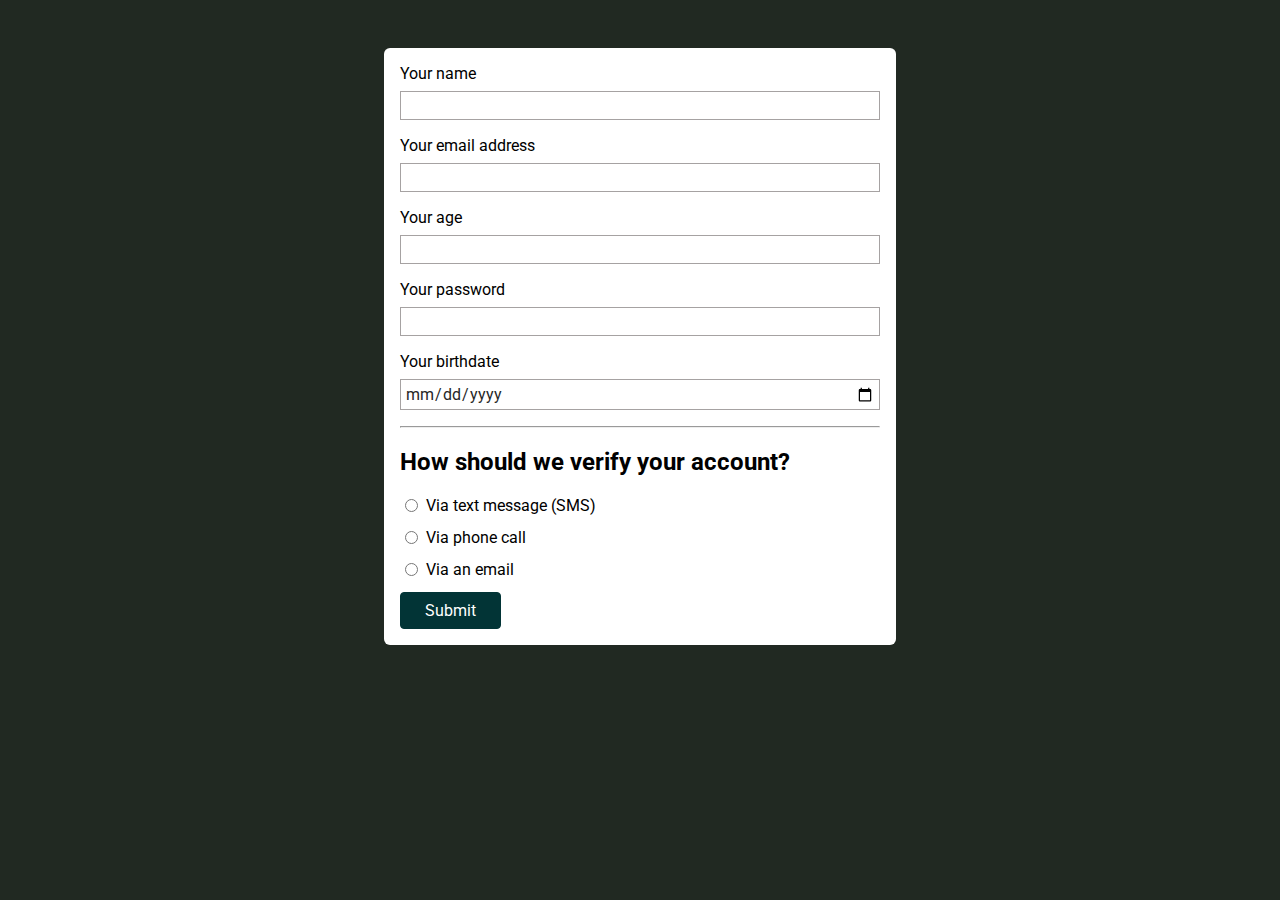
==== index.html @ 5fc11fd4 "Working with Radio Buttons" ====
<!DOCTYPE html>
<html lang="en">

<head>
  <meta charset="UTF-8">
  <meta http-equiv="X-UA-Compatible" content="IE=edge">
  <meta name="viewport" content="width=device-width, initial-scale=1.0">
  <title>HTML Forms</title>
  <!-- CSS -->
  <link rel="stylesheet" href="styles.css">
  <!-- Fonts -->
  <link rel="preconnect" href="https://fonts.googleapis.com">
  <link rel="preconnect" href="https://fonts.gstatic.com" crossorigin>
  <link href="https://fonts.googleapis.com/css2?family=Roboto:wght@400;700&display=swap" rel="stylesheet">
</head>

<body>
  <form action="/" method="GET">
    <label for="username">Your name</label>
    <input type="text" name="user-name" id="username" />
    <label for="useremail">Your email address</label>
    <input type="email" name="user-email" id="useremail" />
    <label for="userage">Your age</label>
    <input type="number" step="1" name="user-age" id="userage" />
    <label for="userpassword">Your password</label>
    <input type="password" name="user-password" id="userpassword" />
    <label for="userbirthdate">Your birthdate</label>
    <input type="date" name="user-birthdate" id="userbirthdate" />
    <hr>
    <h2>How should we verify your account?</h2>
    <div class="form-control-inline">
      <input type="radio" name="verify" id="verify-text-message" value="text-message" />
      <label for="verify-text-message">Via text message (SMS)</label>
    </div>
    <div class="form-control-inline">
      <input type="radio" name="verify" id="verify-phone" value="phone" />
      <label for="verify-phone">Via phone call</label>
    </div>
    <div class="form-control-inline">
      <input type="radio" name="verify" id="verify-email" value="email" />
      <label for="verify-email"> Via an email</label>
    </div>
    <button>Submit</button>
  </form>
</body>

</html>
---- styles.css ----
body {
  background-color: #212922;
  font-family: "Roboto", sans-serif;
}

form {
  width: 30rem;
  margin: 3rem auto;
  background-color: #fff;
  padding: 1rem;
  border-radius: 0.375rem;
}

label {
  margin-bottom: 0.5rem;
  display: block;
}

input {
  width: 100%;
  display: block;
  margin-bottom: 1rem;
  box-sizing: border-box;
  font: inherit;
  border: 1px solid #a6a2a2;
  padding: 0.25rem;
  color: #272727;
}

input:focus {
  background-color: #e2fcef;
  color: #023436;
  border-color: #023436;
  outline: none;
}

button {
  display: block;
  font: inherit;
  background-color: #023436;
  color: #fff;
  border: 1px solid #023436;
  padding: 0.5rem 1.5rem;
  border-radius: 0.25rem;
  cursor: pointer;
}

button:hover {
  background-color: #044346;
  border-color: #044346;
}

.form-control-inline {
  display: flex;
}

.form-control-inline input {
  width: auto;
  margin-right: 0.5rem;
}
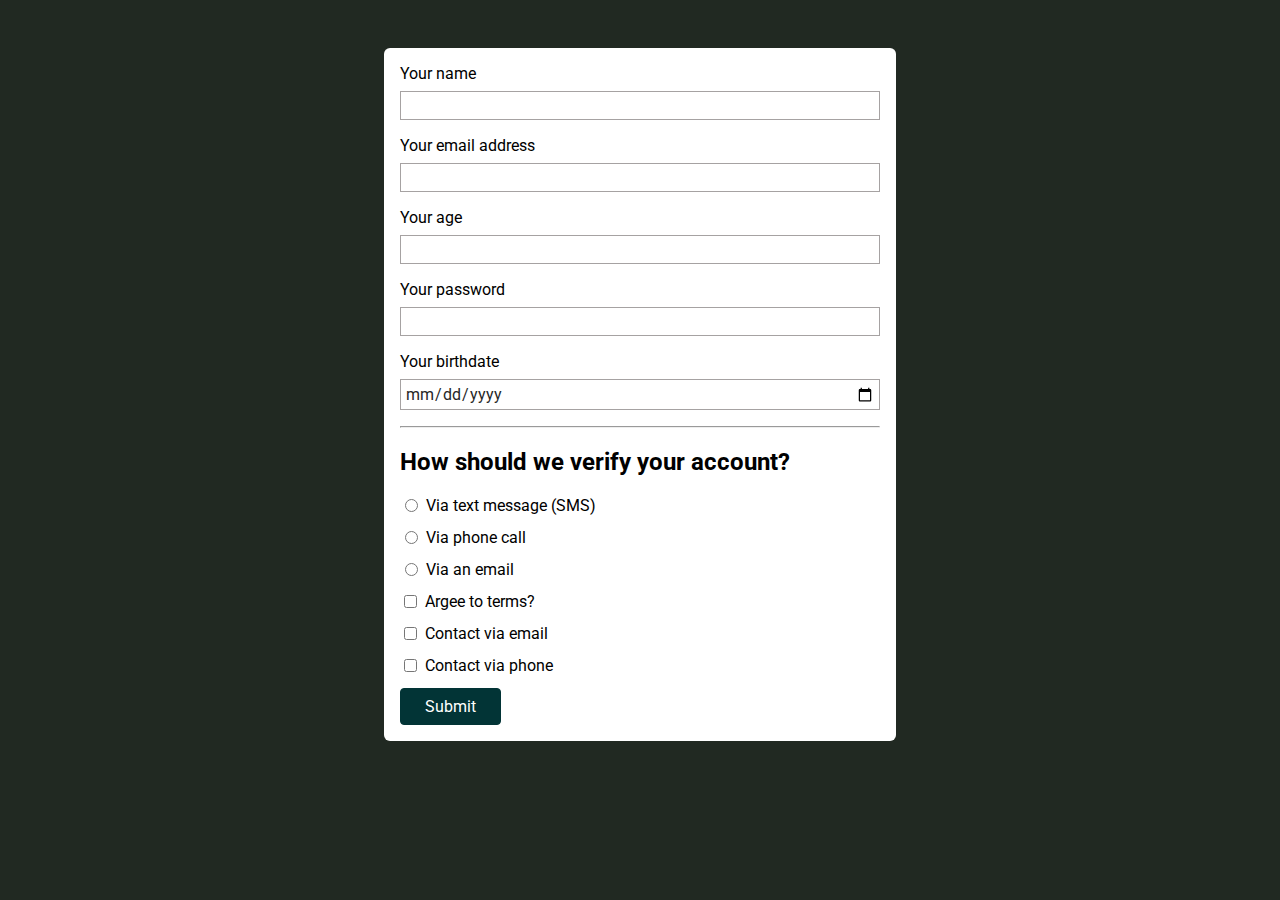
==== commit d885d60b: "Using Checkboxes" ====
--- a/index.html
+++ b/index.html
@@ -40,6 +40,19 @@
       <input type="radio" name="verify" id="verify-email" value="email" />
       <label for="verify-email"> Via an email</label>
     </div>
+
+    <div class="form-control-inline">
+      <input type="checkbox" id="agree-terms" name="terms" />
+      <label for="agree-terms">Argee to terms?</label>
+    </div>
+    <div class="form-control-inline">
+      <input type="checkbox" id="contact-email" name="contact" value="email" />
+      <label for="contact-email">Contact via email</label>
+    </div>
+    <div class="form-control-inline">
+      <input type="checkbox" id="contact-phone" name="contact" value="phone" />
+      <label for="contact-phone">Contact via phone</label>
+    </div>
     <button>Submit</button>
   </form>
 </body>
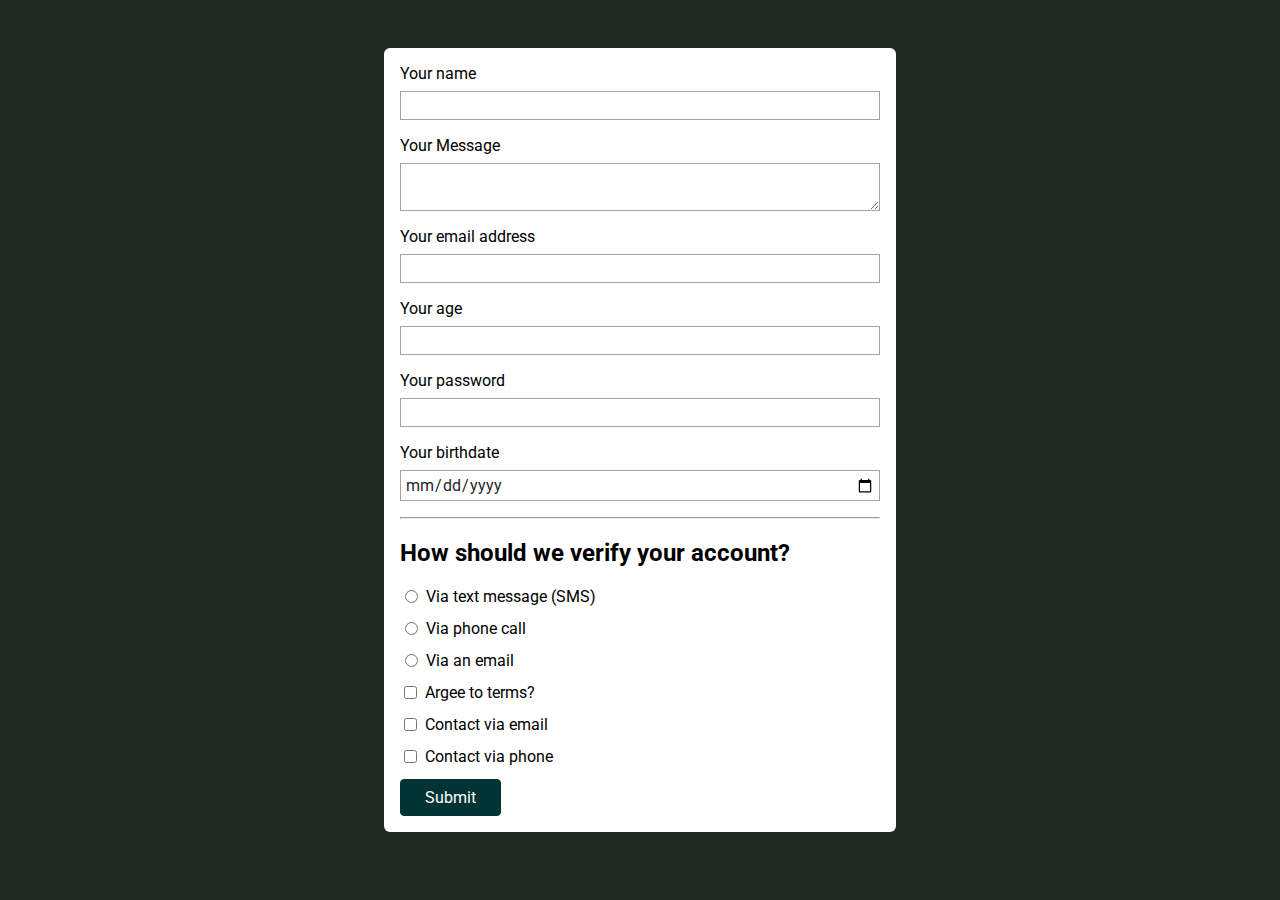
==== commit 3f2b3e86: "The Textarea Element for Longer Text" ====
--- a/index.html
+++ b/index.html
@@ -18,6 +18,10 @@
   <form action="/" method="GET">
     <label for="username">Your name</label>
     <input type="text" name="user-name" id="username" />
+
+    <label for="usermessage">Your Message</label>
+    <textarea name="user-message" id="usermessage"></textarea>
+
     <label for="useremail">Your email address</label>
     <input type="email" name="user-email" id="useremail" />
     <label for="userage">Your age</label>
--- a/styles.css
+++ b/styles.css
@@ -16,7 +16,8 @@
   display: block;
 }
 
-input {
+input,
+textarea {
   width: 100%;
   display: block;
   margin-bottom: 1rem;
@@ -27,7 +28,8 @@
   color: #272727;
 }
 
-input:focus {
+input:focus,
+textarea:focus {
   background-color: #e2fcef;
   color: #023436;
   border-color: #023436;
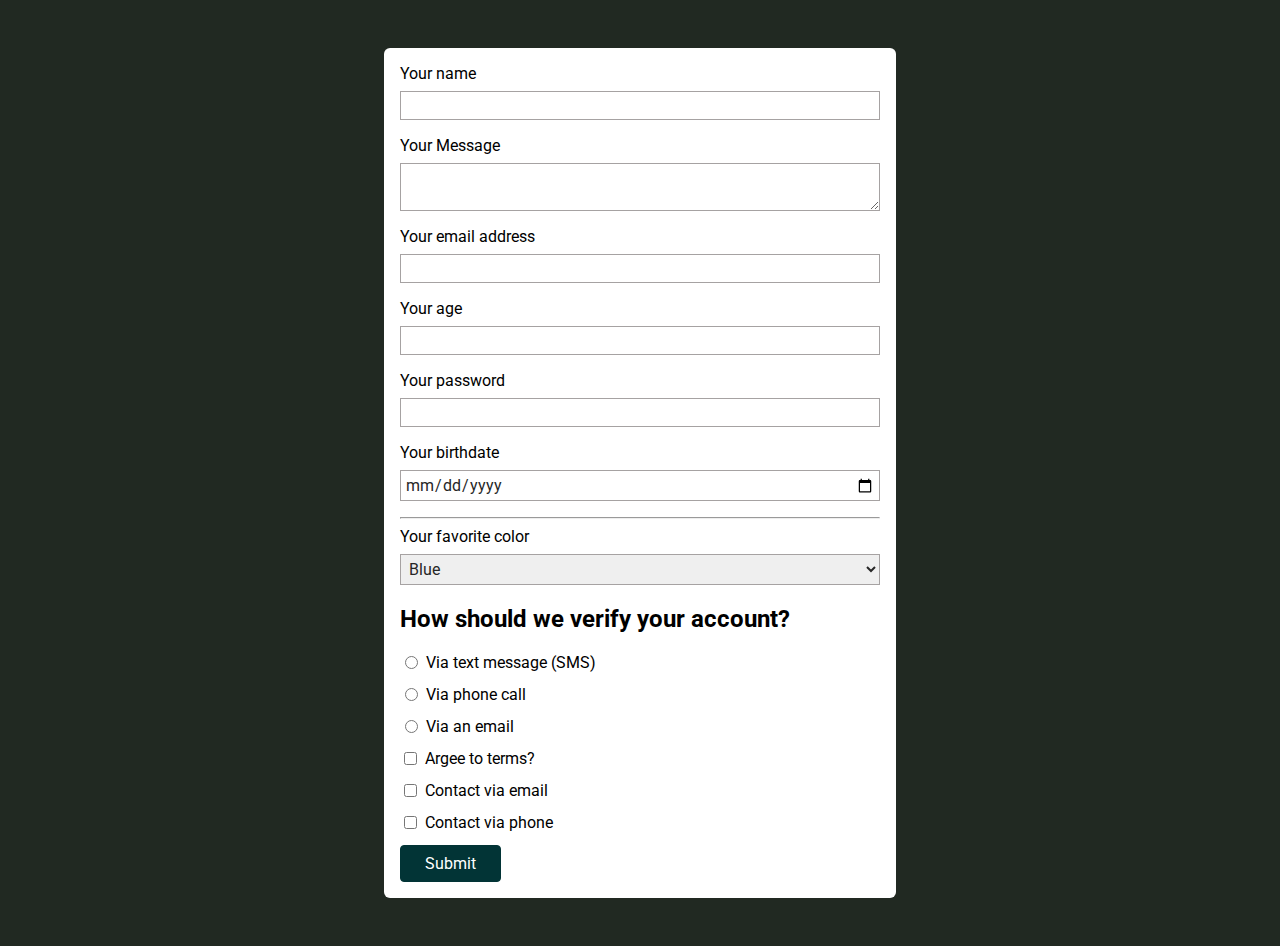
==== commit c2ce9532: "Adding a Dropdown" ====
--- a/index.html
+++ b/index.html
@@ -31,6 +31,14 @@
     <label for="userbirthdate">Your birthdate</label>
     <input type="date" name="user-birthdate" id="userbirthdate" />
     <hr>
+
+    <label for="favorite-color">Your favorite color</label>
+    <select name="favorite-color" id="favorite-color">
+      <option value="blue">Blue</option>
+      <option value="red">Red</option>
+      <option value="yellow">Yellow</option>
+    </select>
+
     <h2>How should we verify your account?</h2>
     <div class="form-control-inline">
       <input type="radio" name="verify" id="verify-text-message" value="text-message" />
--- a/styles.css
+++ b/styles.css
@@ -17,7 +17,8 @@
 }
 
 input,
-textarea {
+textarea,
+select {
   width: 100%;
   display: block;
   margin-bottom: 1rem;
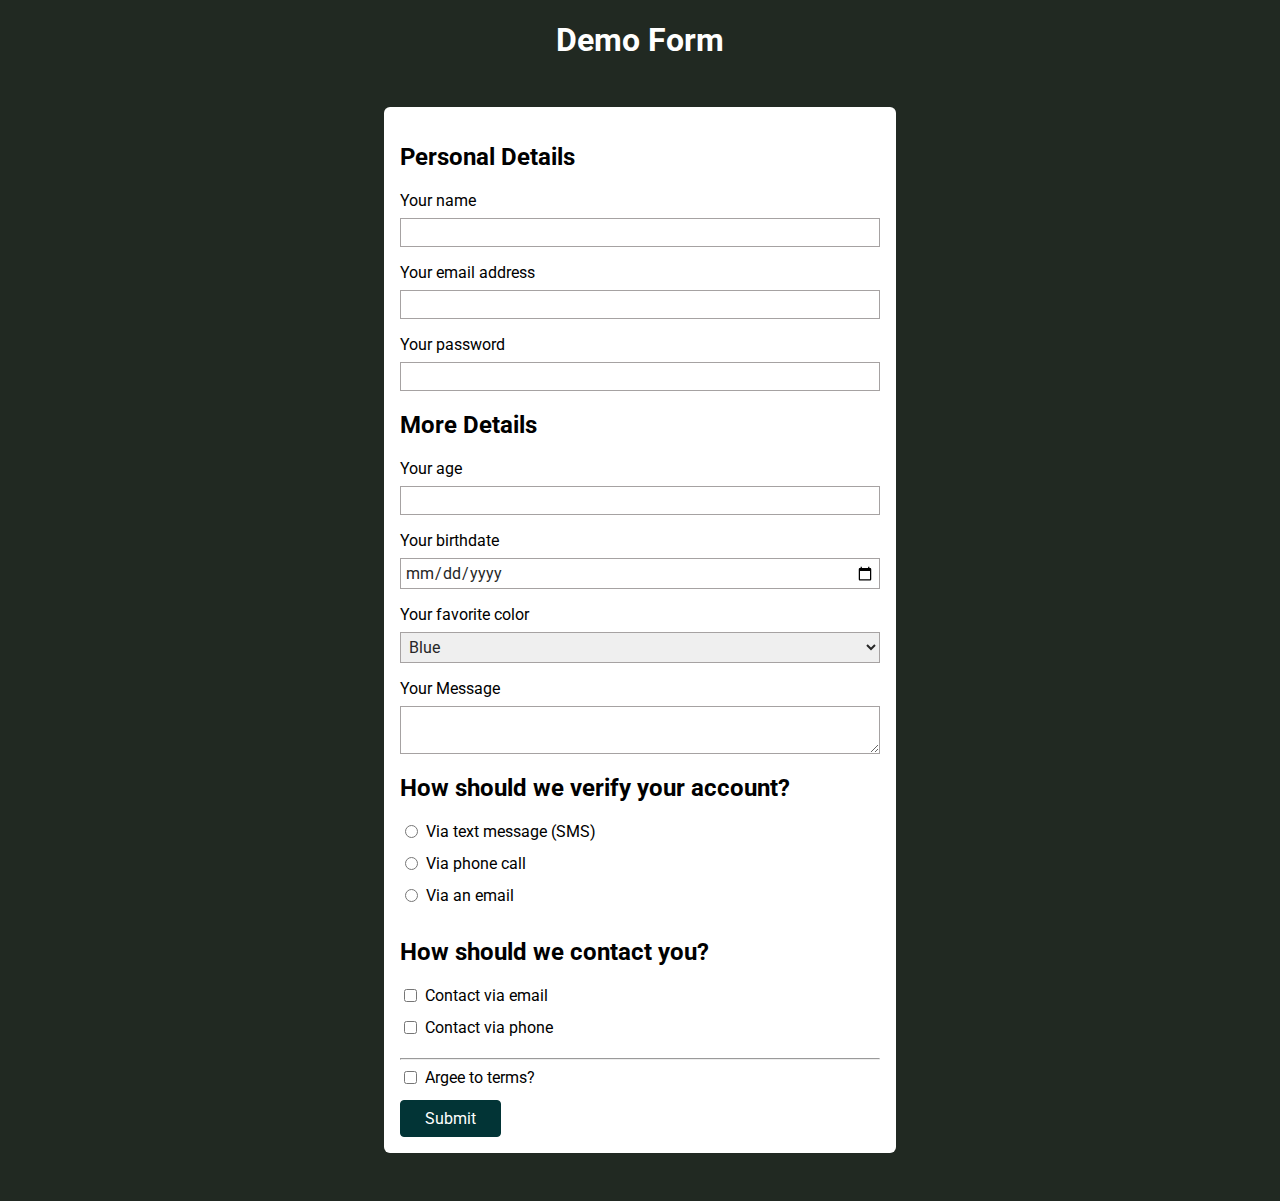
==== commit d9847018: "Forms and Semantics" ====
--- a/index.html
+++ b/index.html
@@ -15,58 +15,97 @@
 </head>
 
 <body>
-  <form action="/" method="GET">
-    <label for="username">Your name</label>
-    <input type="text" name="user-name" id="username" />
+  <header>
+    <h1>Demo Form</h1>
+  </header>
+  <main>
+    <form action="/" method="GET">
+      <section>
+        <h2>Personal Details</h2>
+        <ul>
+          <li>
+            <label for="username">Your name</label>
+            <input type="text" name="user-name" id="username" />
+          </li>
+          <li>
+            <label for="useremail">Your email address</label>
+            <input type="email" name="user-email" id="useremail" />
+          </li>
+          <li>
+            <label for="userpassword">Your password</label>
+            <input type="password" name="user-password" id="userpassword" />
+          </li>
+        </ul>
+      </section>
 
-    <label for="usermessage">Your Message</label>
-    <textarea name="user-message" id="usermessage"></textarea>
+      <section>
+        <h2>More Details</h2>
+        <ul>
+          <li><label for="userage">Your age</label>
+            <input type="number" step="1" name="user-age" id="userage" />
+          </li>
+          <li><label for="userbirthdate">Your birthdate</label>
+            <input type="date" name="user-birthdate" id="userbirthdate" />
+          </li>
+          <li><label for="favorite-color">Your favorite color</label>
+            <select name="favorite-color" id="favorite-color">
+              <option value="blue">Blue</option>
+              <option value="red">Red</option>
+              <option value="yellow">Yellow</option>
+            </select>
+          </li>
+        </ul>
+      </section>
 
-    <label for="useremail">Your email address</label>
-    <input type="email" name="user-email" id="useremail" />
-    <label for="userage">Your age</label>
-    <input type="number" step="1" name="user-age" id="userage" />
-    <label for="userpassword">Your password</label>
-    <input type="password" name="user-password" id="userpassword" />
-    <label for="userbirthdate">Your birthdate</label>
-    <input type="date" name="user-birthdate" id="userbirthdate" />
-    <hr>
+      <section>
+        <label for="usermessage">Your Message</label>
+        <textarea name="user-message" id="usermessage"></textarea>
+      </section>
 
-    <label for="favorite-color">Your favorite color</label>
-    <select name="favorite-color" id="favorite-color">
-      <option value="blue">Blue</option>
-      <option value="red">Red</option>
-      <option value="yellow">Yellow</option>
-    </select>
+      <section>
+        <h2>How should we verify your account?</h2>
+        <ul>
+          <li class="form-control-inline">
+            <input type="radio" name="verify" id="verify-text-message" value="text-message" />
+            <label for="verify-text-message">Via text message (SMS)</label>
+          </li>
+          <li class="form-control-inline">
+            <input type="radio" name="verify" id="verify-phone" value="phone" />
+            <label for="verify-phone">Via phone call</label>
+          </li>
+          <li class="form-control-inline">
+            <input type="radio" name="verify" id="verify-email" value="email" />
+            <label for="verify-email"> Via an email</label>
+          </li>
+        </ul>
+      </section>
 
-    <h2>How should we verify your account?</h2>
-    <div class="form-control-inline">
-      <input type="radio" name="verify" id="verify-text-message" value="text-message" />
-      <label for="verify-text-message">Via text message (SMS)</label>
-    </div>
-    <div class="form-control-inline">
-      <input type="radio" name="verify" id="verify-phone" value="phone" />
-      <label for="verify-phone">Via phone call</label>
-    </div>
-    <div class="form-control-inline">
-      <input type="radio" name="verify" id="verify-email" value="email" />
-      <label for="verify-email"> Via an email</label>
-    </div>
+      <section>
+        <h2>How should we contact you?</h2>
+        <ul>
+          <li class="form-control-inline">
+            <input type="checkbox" id="contact-email" name="contact" value="email" />
+            <label for="contact-email">Contact via email</label>
+          </li>
+          <li class="form-control-inline">
+            <input type="checkbox" id="contact-phone" name="contact" value="phone" />
+            <label for="contact-phone">Contact via phone</label>
+          </li>
+        </ul>
+      </section>
 
-    <div class="form-control-inline">
-      <input type="checkbox" id="agree-terms" name="terms" />
-      <label for="agree-terms">Argee to terms?</label>
-    </div>
-    <div class="form-control-inline">
-      <input type="checkbox" id="contact-email" name="contact" value="email" />
-      <label for="contact-email">Contact via email</label>
-    </div>
-    <div class="form-control-inline">
-      <input type="checkbox" id="contact-phone" name="contact" value="phone" />
-      <label for="contact-phone">Contact via phone</label>
-    </div>
-    <button>Submit</button>
-  </form>
+      <hr>
+
+      <section>
+        <div class="form-control-inline">
+          <input type="checkbox" id="agree-terms" name="terms" />
+          <label for="agree-terms">Argee to terms?</label>
+        </div>
+      </section>
+
+      <section><button>Submit</button></section>
+    </form>
+  </main>
 </body>
 
 </html>--- a/styles.css
+++ b/styles.css
@@ -1,6 +1,17 @@
 body {
   background-color: #212922;
   font-family: "Roboto", sans-serif;
+}
+
+h1 {
+  text-align: center;
+  color: #fff;
+}
+
+ul {
+  list-style: none;
+  margin: 0;
+  padding: 0;
 }
 
 form {
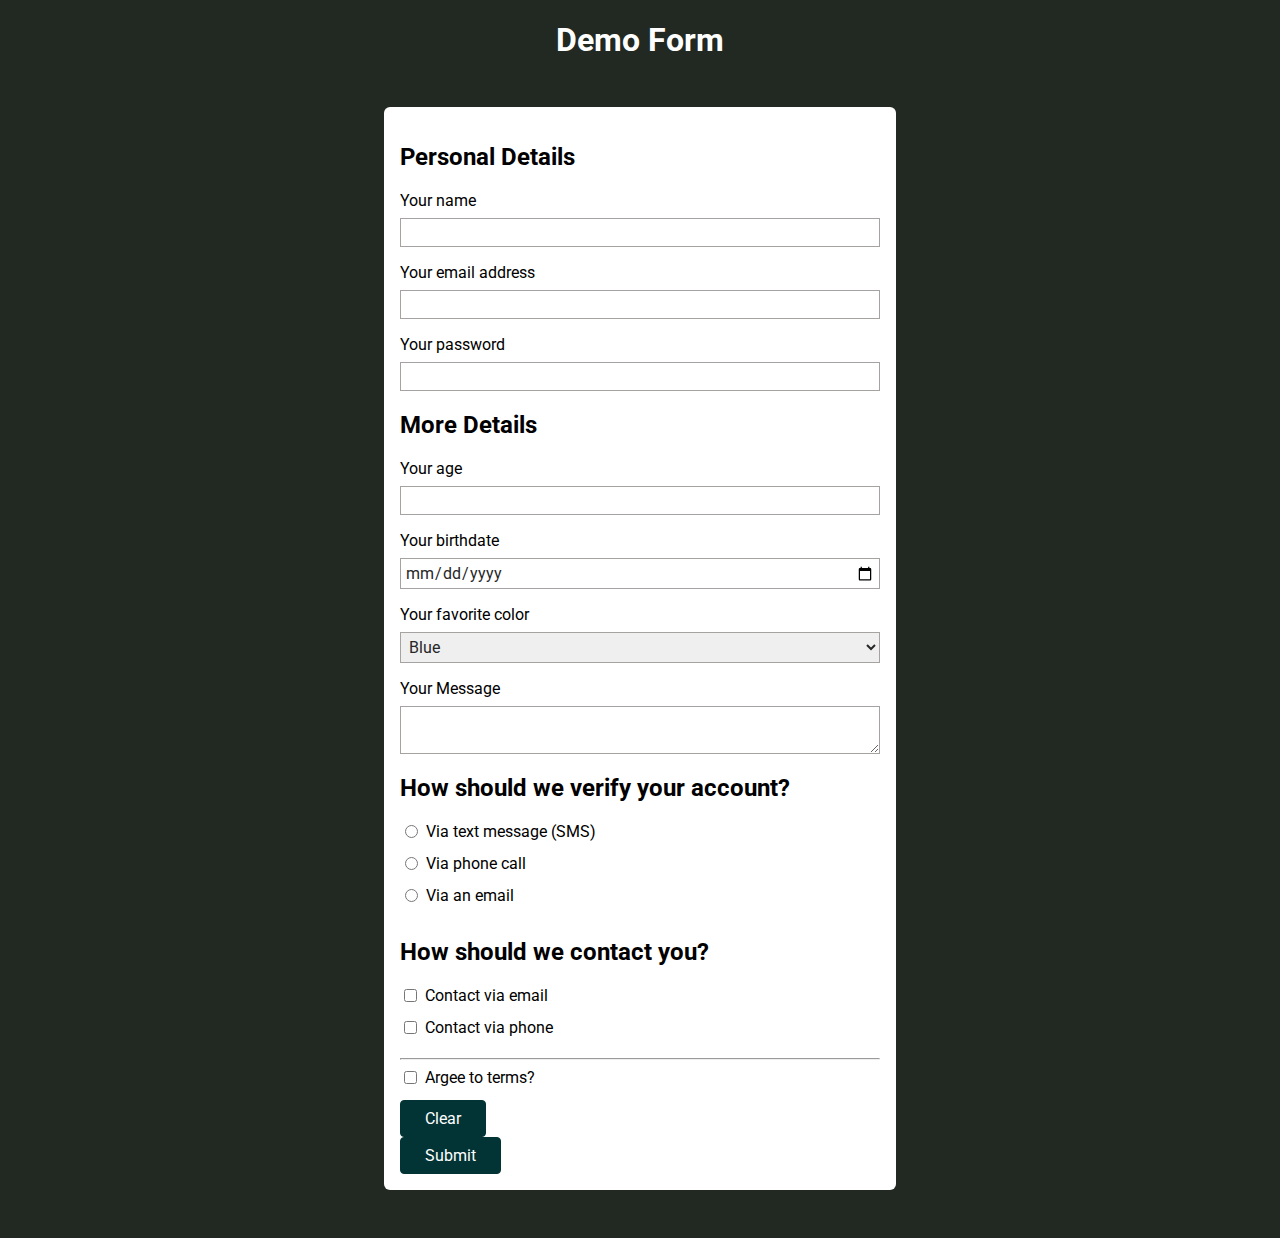
==== commit f688f878: "More on Form Buttons" ====
--- a/index.html
+++ b/index.html
@@ -103,7 +103,10 @@
         </div>
       </section>
 
-      <section><button>Submit</button></section>
+      <section>
+        <button type="reset">Clear</button>
+        <button type="submit">Submit</button>
+      </section>
     </form>
   </main>
 </body>
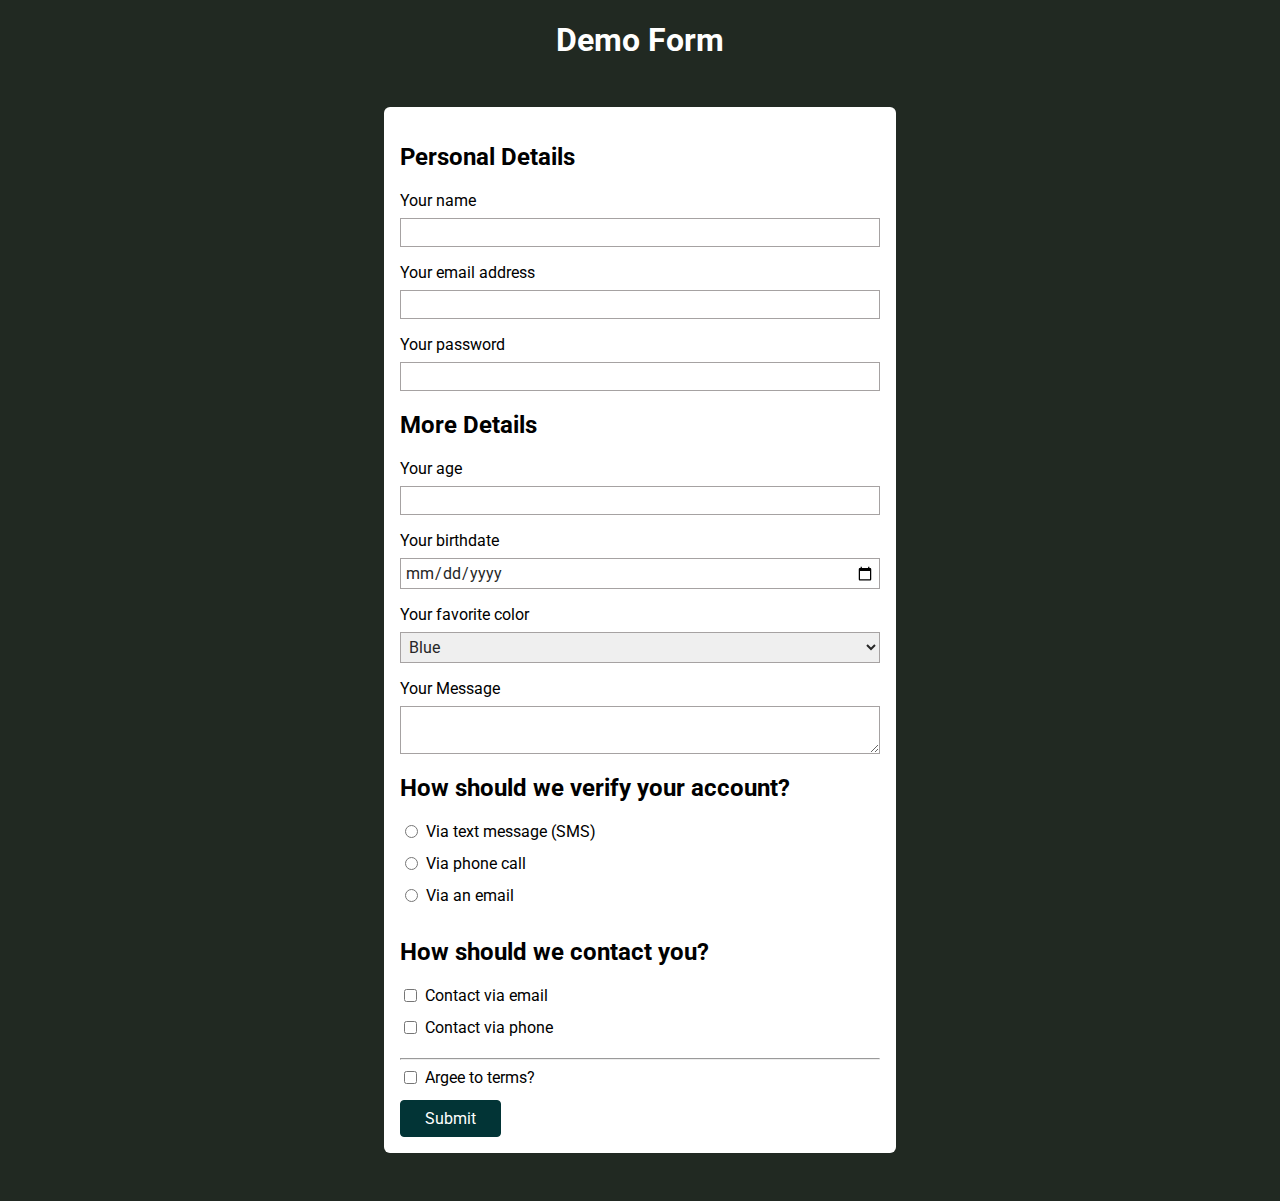
==== commit 6783c7eb: "Validation Attributes" ====
--- a/index.html
+++ b/index.html
@@ -25,15 +25,15 @@
         <ul>
           <li>
             <label for="username">Your name</label>
-            <input type="text" name="user-name" id="username" />
+            <input type="text" name="user-name" id="username" required />
           </li>
           <li>
             <label for="useremail">Your email address</label>
-            <input type="email" name="user-email" id="useremail" />
+            <input type="email" name="user-email" id="useremail" required />
           </li>
           <li>
             <label for="userpassword">Your password</label>
-            <input type="password" name="user-password" id="userpassword" />
+            <input type="password" name="user-password" id="userpassword" required minlength="7" />
           </li>
         </ul>
       </section>
@@ -42,10 +42,10 @@
         <h2>More Details</h2>
         <ul>
           <li><label for="userage">Your age</label>
-            <input type="number" step="1" name="user-age" id="userage" />
+            <input type="number" step="1" name="user-age" id="userage" required min="18" max="100" />
           </li>
           <li><label for="userbirthdate">Your birthdate</label>
-            <input type="date" name="user-birthdate" id="userbirthdate" />
+            <input type="date" name="user-birthdate" id="userbirthdate" required min="1921-01-01" max="2020-12-31" />
           </li>
           <li><label for="favorite-color">Your favorite color</label>
             <select name="favorite-color" id="favorite-color">
@@ -66,15 +66,15 @@
         <h2>How should we verify your account?</h2>
         <ul>
           <li class="form-control-inline">
-            <input type="radio" name="verify" id="verify-text-message" value="text-message" />
+            <input type="radio" name="verify" id="verify-text-message" value="text-message" required />
             <label for="verify-text-message">Via text message (SMS)</label>
           </li>
           <li class="form-control-inline">
-            <input type="radio" name="verify" id="verify-phone" value="phone" />
+            <input type="radio" name="verify" id="verify-phone" value="phone" required />
             <label for="verify-phone">Via phone call</label>
           </li>
           <li class="form-control-inline">
-            <input type="radio" name="verify" id="verify-email" value="email" />
+            <input type="radio" name="verify" id="verify-email" value="email" required />
             <label for="verify-email"> Via an email</label>
           </li>
         </ul>
@@ -104,7 +104,6 @@
       </section>
 
       <section>
-        <button type="reset">Clear</button>
         <button type="submit">Submit</button>
       </section>
     </form>
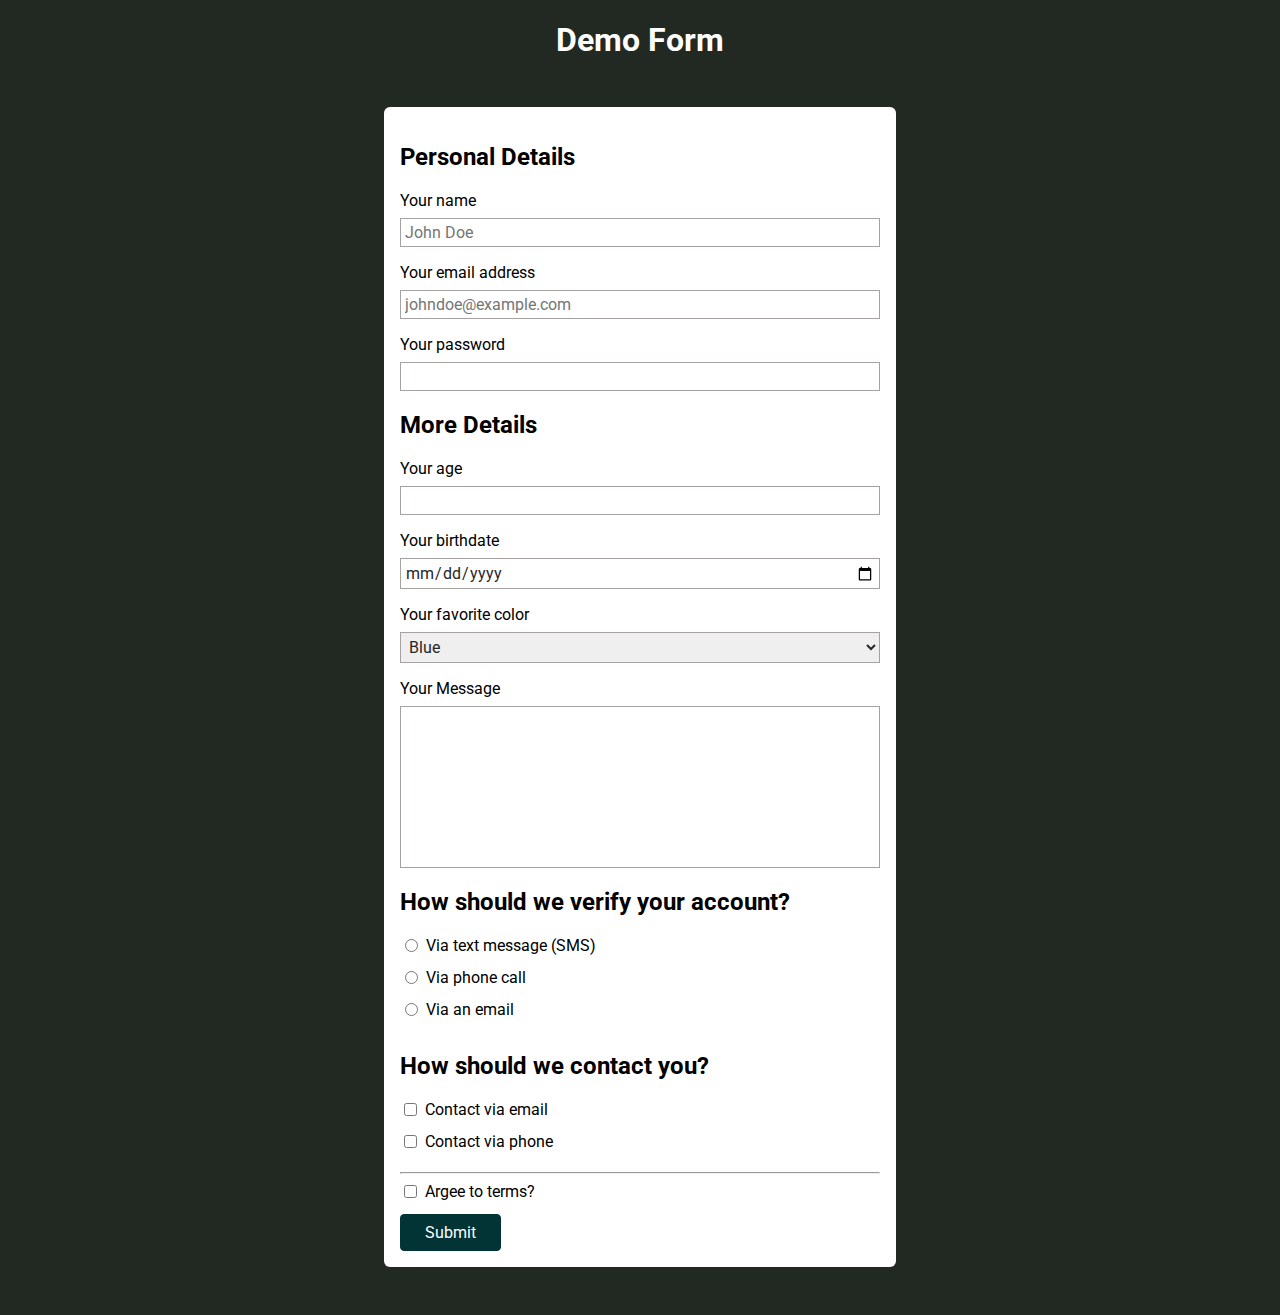
==== commit ce10f940: "More Input and Form Attributes" ====
--- a/index.html
+++ b/index.html
@@ -25,11 +25,11 @@
         <ul>
           <li>
             <label for="username">Your name</label>
-            <input type="text" name="user-name" id="username" required />
+            <input type="text" name="user-name" id="username" placeholder="John Doe" required />
           </li>
           <li>
             <label for="useremail">Your email address</label>
-            <input type="email" name="user-email" id="useremail" required />
+            <input type="email" name="user-email" id="useremail" placeholder="johndoe@example.com" required />
           </li>
           <li>
             <label for="userpassword">Your password</label>
@@ -59,7 +59,7 @@
 
       <section>
         <label for="usermessage">Your Message</label>
-        <textarea name="user-message" id="usermessage"></textarea>
+        <textarea name="user-message" id="usermessage" rows="8"></textarea>
       </section>
 
       <section>
--- a/styles.css
+++ b/styles.css
@@ -40,6 +40,10 @@
   color: #272727;
 }
 
+textarea {
+  resize: none;
+}
+
 input:focus,
 textarea:focus {
   background-color: #e2fcef;
